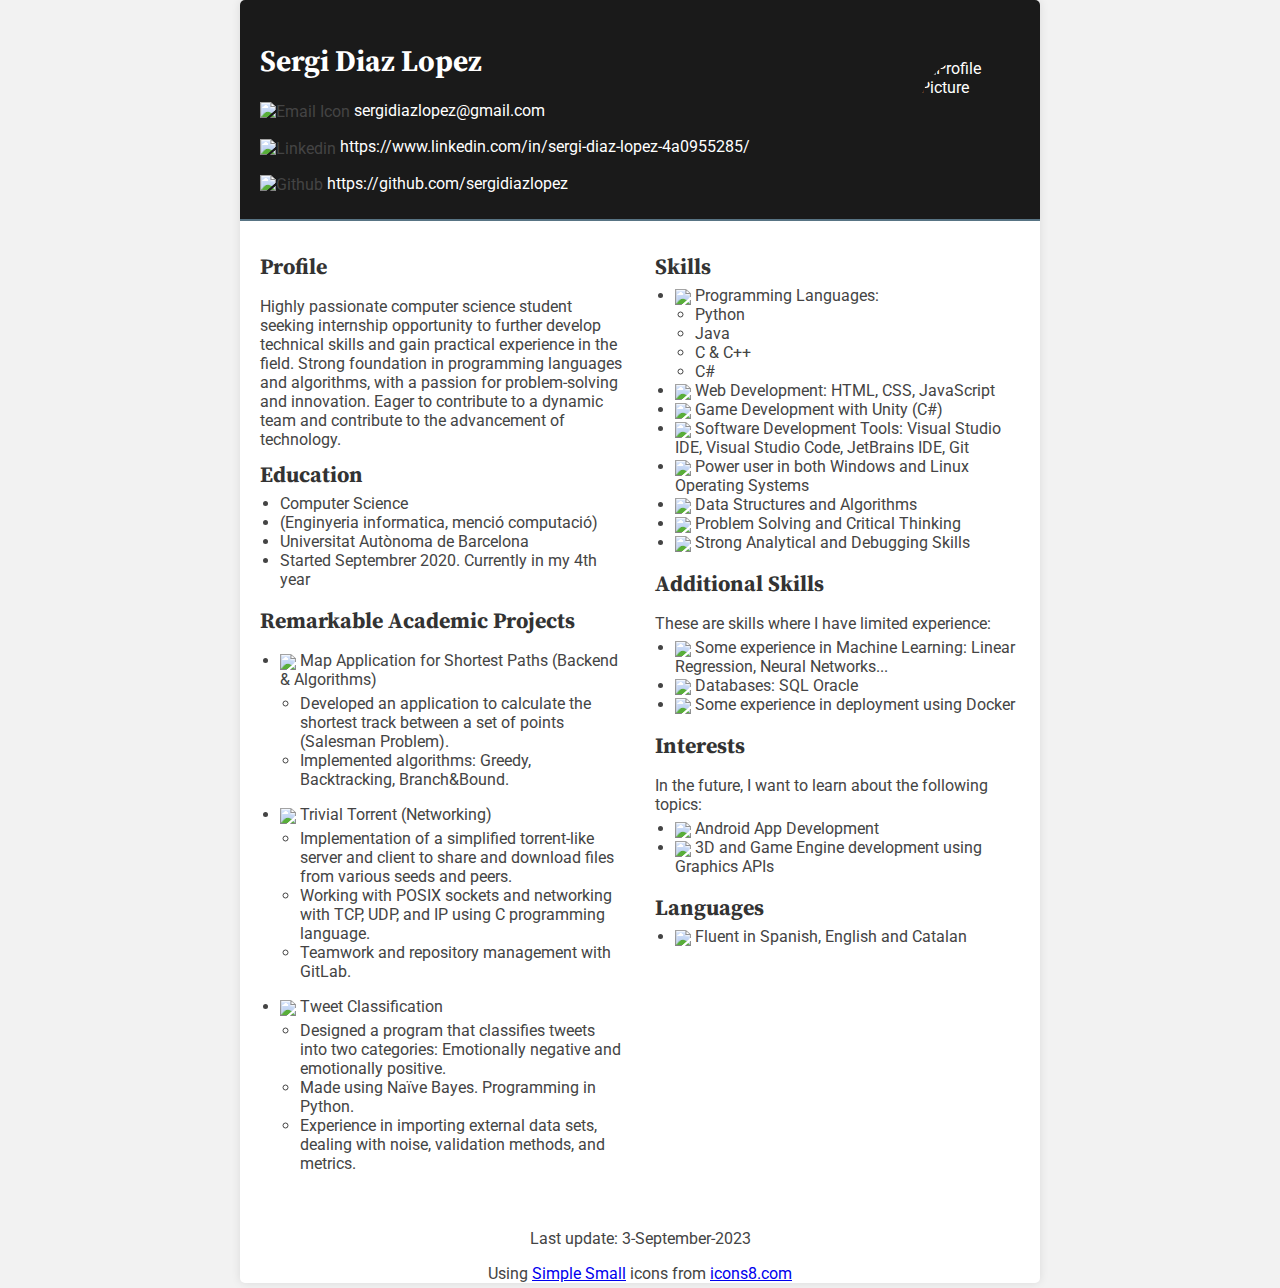
==== cv.html @ f4f1f8d8 "Add files via upload" ====
<!DOCTYPE html>
<html lang="en">
<head>
    <meta charset="UTF-8">
    <meta name="viewport" content="width=device-width, initial-scale=1.0">
    <title>Sergi Diaz Lopez - Computer Science CV</title>
	<link rel="icon" type="image/png" href="icons8-cv-16.png">
    <link rel="preconnect" href="https://fonts.googleapis.com">
    <link rel="preconnect" href="https://fonts.gstatic.com" crossorigin>
    <link href="https://fonts.googleapis.com/css2?family=Roboto&family=Source+Serif+4:opsz@8..60&display=swap" rel="stylesheet"> 

    <style>
	    body {
	        font-family: 'Roboto', sans-serif;
	        margin: 0;
	        padding: 0;
	        background-color: #f2f2f2;
	    }
	    .container {
	        max-width: 800px;
	        margin: 0 auto;
	        padding: 0px;
	        background-color: #fff;
	        border-radius: 5px;
	        box-shadow: 0 0 10px rgba(0, 0, 0, 0.1);
	    }
	    .header {
	        background-color: #1a1a1a;
	        color: #fff;
	        display: grid;
	        grid-template-columns: 1fr auto;
	        margin: 0px;
	        align-items: center;
	        padding: 20px;
	        border-radius: 5px 5px 0 0;
	        border-bottom: 2px solid #587484;
	    }

	    .profile-picture {
	        width: 100px;
	        height: 100px;
	        border-radius: 50%;
	        object-fit: cover;
	    }
	    .two-columns {
	        padding: 20px;
	        display: flex;
	        justify-content: space-between;
	        flex-wrap: wrap; /* Allow items to wrap to the next line on smaller screens */
	    }

	    .column {
	        width: 48%;

	    }


	    h1 {
	        font-family: 'Source Serif 4', serif;
	        font-size: 30px;
	    }
	    h2 {
	        font-family: 'Source Serif 4', serif;
	        font-size: 22px;
	        margin-top: 10px;
	        margin-bottom: 5px;
	        color: #333;
	    }
	    p {
	        margin-bottom: 5px;
	        color: #444;
	    }
	    ul {
	        margin-top: 0;
	        padding-left: 20px;
	        color: #444;
	    }
	    .header a {
	        text-decoration: none;
	        transition: text-decoration 1s; /* Add a smooth transition for the underline */
	        color: #fff;
	    }

	    .header a:hover {
	        text-decoration: underline; /* Add underline on hover */
	    }
	    footer {
	        margin-top: 20px;
	        text-align: center;
	        color: #777;
	    }

	    @media (max-width: 768px) {
	    /* Apply styles when the screen width is 768px or smaller (typical for mobile devices) */
		    .column {
		        width: 100%; /* Make columns stack on top of each other for smaller screens */
		    }
		}
	</style>
</head>
<body>
    <div class="container">
		<div class="header">
            <div>
    			<h1>Sergi Diaz Lopez</h1>
    			<p>
    				<img src="icons8-mail-16-invert.png" alt="Email Icon" style="vertical-align: middle; margin-right: 0px;">
    				<a href="mailto:sergidiazlopez@gmail.com">sergidiazlopez@gmail.com</a>
    			</p>
    			<p>
                    <img src="icons8-linkedin-16-invert.png" alt="Linkedin" style="vertical-align: middle; margin-right: 0px;">
                    <a href="https://www.linkedin.com/in/sergi-diaz-lopez-4a0955285/" target="_blank">https://www.linkedin.com/in/sergi-diaz-lopez-4a0955285/</a>
                </p>
    			<p>
                    <img src="icons8-github-16-invert.png" alt="Github" style="vertical-align: middle; margin-right: 0px;">
                    <a href="https://github.com/sergidiazlopez" target="_blank">https://github.com/sergidiazlopez</a>
                </p>
            </div>
            <img src="profile.webp" alt="Profile Picture" class="profile-picture">
		</div>

        <div class="two-columns">
            <div class="column">
                <h2>Profile</h2>
                <p>Highly passionate computer science student seeking internship opportunity to further develop technical skills and gain practical experience in the field. Strong foundation in programming languages and algorithms, with a passion for problem-solving and innovation. Eager to contribute to a dynamic team and contribute to the advancement of technology.</p>

                <h2>Education</h2>
                <ul>
                    <li>
                        Computer Science
                    </li>
                    <li>
                        (Enginyeria informatica, menció computació)
                    </li>
                    <li>
                        Universitat Autònoma de Barcelona
                    </li>
                    <li>
                        Started Septembrer 2020. Currently in my 4th year
                    </li>
                </ul>
                <h2>Remarkable Academic Projects</h2>
                <ul>
                    <li>
                        <p>
                            <img src="icons8-map-16.png" style="vertical-align: middle; margin-right: 0px;">
                            Map Application for Shortest Paths (Backend & Algorithms)
                        </p>
                        <ul>
                            <li>Developed an application to calculate the shortest track between a set of points (Salesman Problem).</li>
                            <li>Implemented algorithms: Greedy, Backtracking, Branch&Bound.</li>
                        </ul>
                    </li>
                    <li>
                        <p>
                            <img src="icons8-torrent-16.png" style="vertical-align: middle; margin-right: 0px;">
                            Trivial Torrent (Networking)
                        </p>
                        <ul>
                            <li>Implementation of a simplified torrent-like server and client to share and download files from various seeds and peers.</li>
                            <li>Working with POSIX sockets and networking with TCP, UDP, and IP using C programming language.</li>
                            <li>Teamwork and repository management with GitLab.</li>
                        </ul>
                    </li>
                    <li>
                        <p>
                            <img src="icons8-twitter-16.png" style="vertical-align: middle; margin-right: 0px;">
                            Tweet Classification
                        </p>
                        
                        <ul>
                            <li>Designed a program that classifies tweets into two categories: Emotionally negative and emotionally positive.</li>
                            <li>Made using Naïve Bayes. Programming in Python.</li>
                            <li>Experience in importing external data sets, dealing with noise, validation methods, and metrics.</li>
                        </ul>
                    </li>
                </ul>
            </div>
            <div class="column">
                <h2>Skills</h2>
                <ul>
                    <li>
                        <img src="icons8-source-code-16.png" style="vertical-align: middle; margin-right: 0px;">
                        Programming Languages: 
                        <ul>
                            <li>Python</li>
                            <li>Java</li>
                            <li>C & C++</li>
                            <li>C#</li>
                        </ul>
                    </li>
                    <li>
                        <img src="icons8-web-16.png" style="vertical-align: middle; margin-right: 0px;">
                        Web Development: HTML, CSS, JavaScript
                    </li>
                    <li>
                        <img src="icons8-game-16.png" style="vertical-align: middle; margin-right: 0px;">
                        Game Development with Unity (C#)
                    </li>
                    <li>
                        <img src="icons8-console-16.png" style="vertical-align: middle; margin-right: 0px;">
                        Software Development Tools: Visual Studio IDE, Visual Studio Code, JetBrains IDE, Git
                    </li>
                    <li>
                        <img src="icons8-virtual-machine-16.png" style="vertical-align: middle; margin-right: 0px;">
                        Power user in both Windows and Linux Operating Systems
                    </li>
                    <li>
                        <img src="icons8-tree-structure-16.png" style="vertical-align: middle; margin-right: 0px;">
                        Data Structures and Algorithms
                    </li>
                    <li>
                        <img src="icons8-critical-thinking-16.png" style="vertical-align: middle; margin-right: 0px;">
                        Problem Solving and Critical Thinking
                    </li>
                    <li>
                        <img src="icons8-bug-16.png" style="vertical-align: middle; margin-right: 0px;">
                        Strong Analytical and Debugging Skills
                    </li>
                </ul>

                <h2>Additional Skills</h2>
                <p>These are skills where I have limited experience:</p>
                <ul>
                    <li>
                        <img src="icons8-bot-16.png" style="vertical-align: middle; margin-right: 0px;">
                        Some experience in Machine Learning: Linear Regression, Neural Networks...
                    </li>
                    <li>
                        <img src="icons8-database-16.png" style="vertical-align: middle; margin-right: 0px;">
                        Databases: SQL Oracle
                    </li>
                    <li>
                        <img src="icons8-docker-16.png" style="vertical-align: middle; margin-right: 0px;">
                        Some experience in deployment using Docker
                    </li>
                </ul>

                <h2>Interests</h2>
                <p>In the future, I want to learn about the following topics:</p>
                <ul>
                    <li>
                        <img src="icons8-android-16.png" style="vertical-align: middle; margin-right: 0px;">
                        Android App Development
                    </li>
                    <li>
                        <img src="icons8-video-card-16.png" style="vertical-align: middle; margin-right: 0px;">
                        3D and Game Engine development using Graphics APIs
                    </li>
                </ul>

                <h2>Languages</h2>
                <ul>
                    <li>
                        <img src="icons8-language-16.png" style="vertical-align: middle; margin-right: 0px;">
                        Fluent in Spanish, English and Catalan
                    </li>
                </ul>
            </div>
        </div>

        <footer>
            <p>Last update: 3-September-2023</p>
            <p>Using <a href="https://icons8.com/icons/small">Simple Small</a> icons from <a href="https://icons8.com/">icons8.com</a></p>
        </footer>
    </div>
</body>
</html>
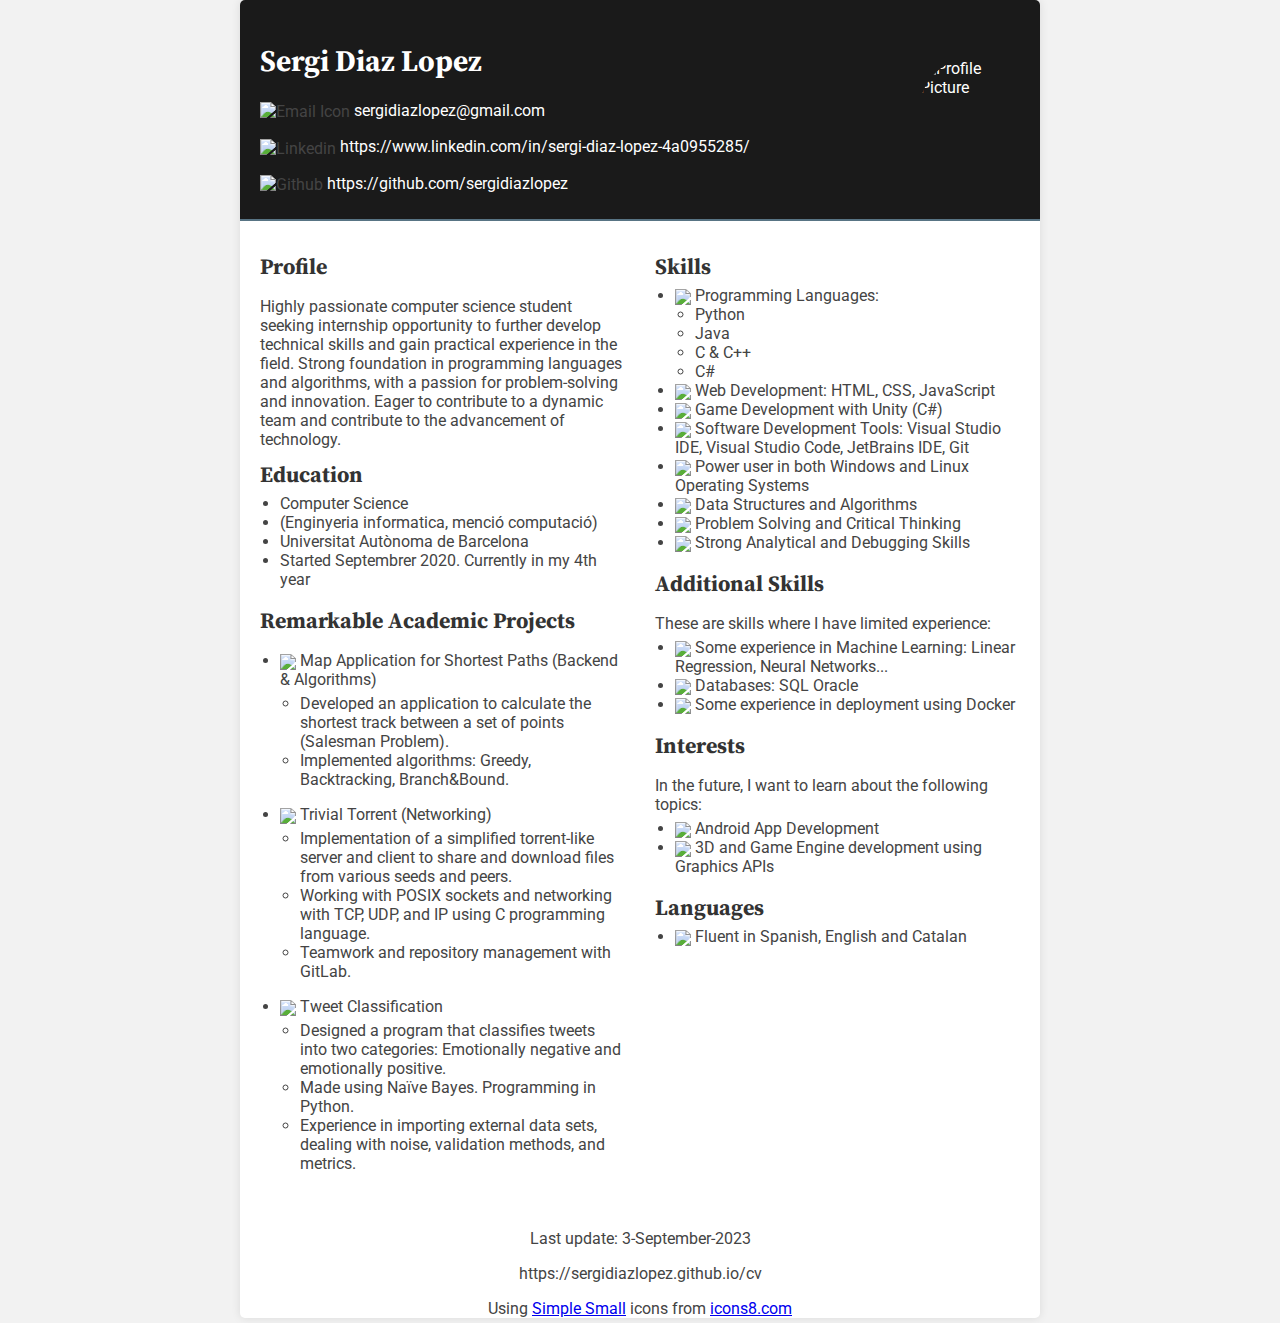
==== commit 1a5675f1: "Add files via upload" ====
--- a/cv.html
+++ b/cv.html
@@ -261,6 +261,7 @@
 
         <footer>
             <p>Last update: 3-September-2023</p>
+			<p>https://sergidiazlopez.github.io/cv</p>
             <p>Using <a href="https://icons8.com/icons/small">Simple Small</a> icons from <a href="https://icons8.com/">icons8.com</a></p>
         </footer>
     </div>
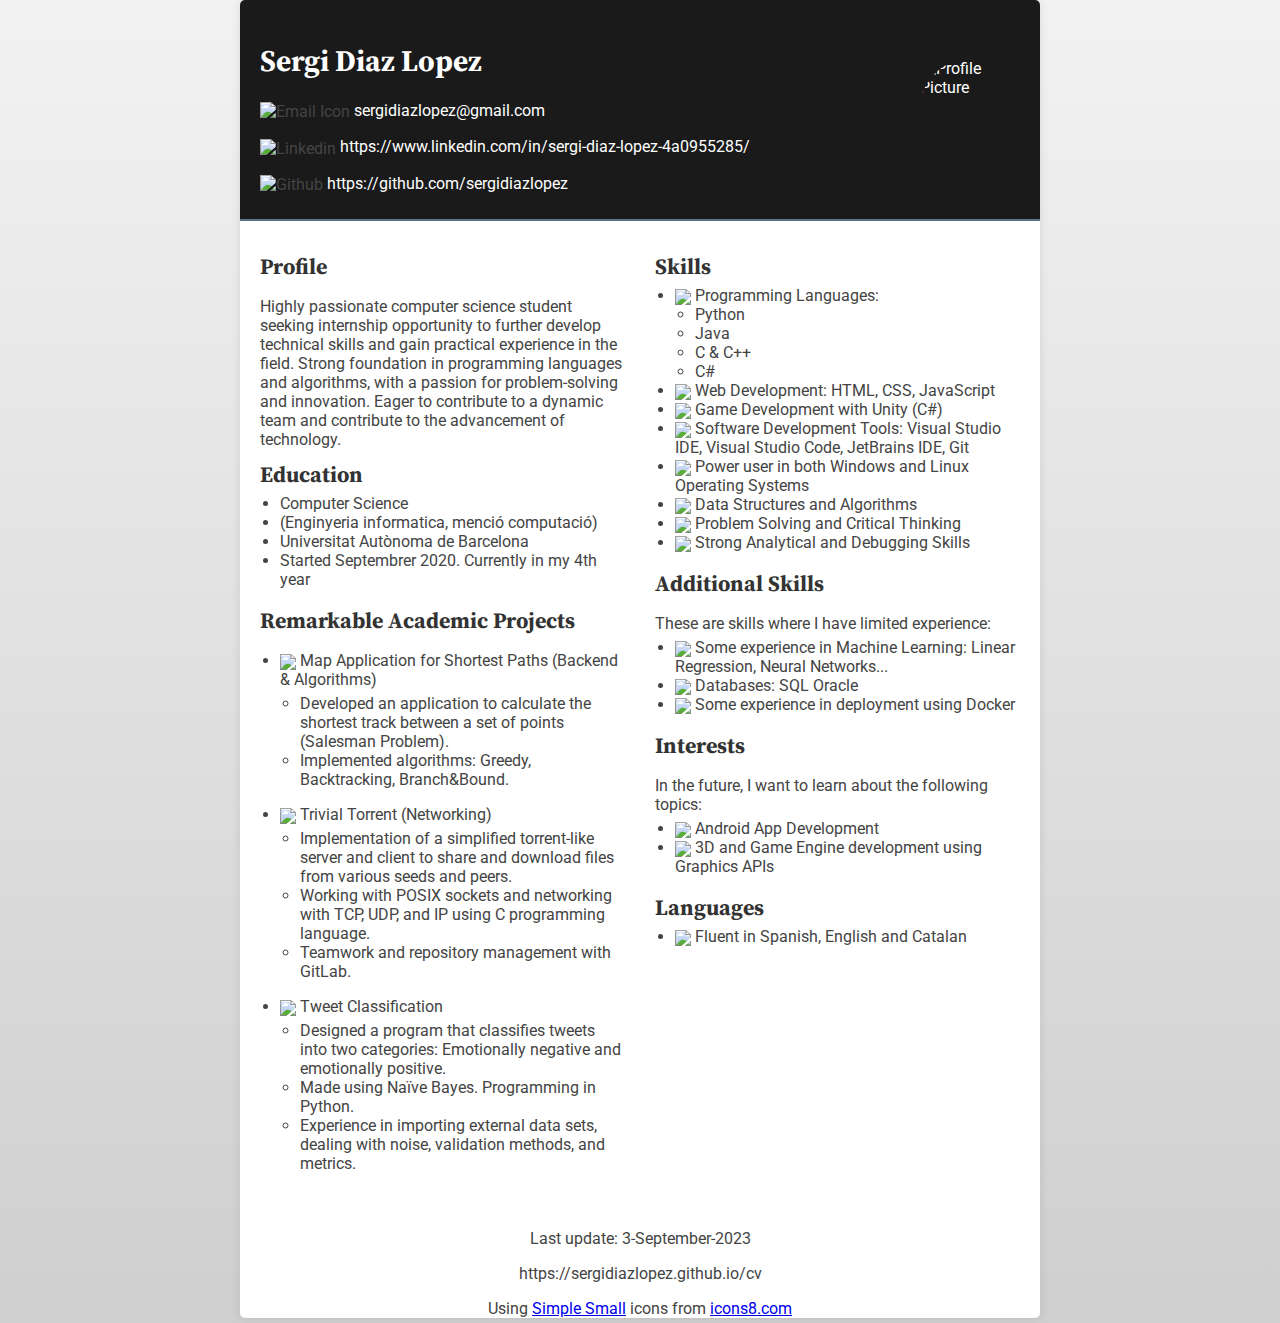
==== commit 73c6adee: "add gradient background" ====
--- a/cv.html
+++ b/cv.html
@@ -14,7 +14,7 @@
 	        font-family: 'Roboto', sans-serif;
 	        margin: 0;
 	        padding: 0;
-	        background-color: #f2f2f2;
+	        background: linear-gradient(to bottom, #f2f2f2, #cfcfcf); /* Replace these colors with your desired gradient */
 	    }
 	    .container {
 	        max-width: 800px;
@@ -84,6 +84,7 @@
 	    .header a:hover {
 	        text-decoration: underline; /* Add underline on hover */
 	    }
+
 	    footer {
 	        margin-top: 20px;
 	        text-align: center;
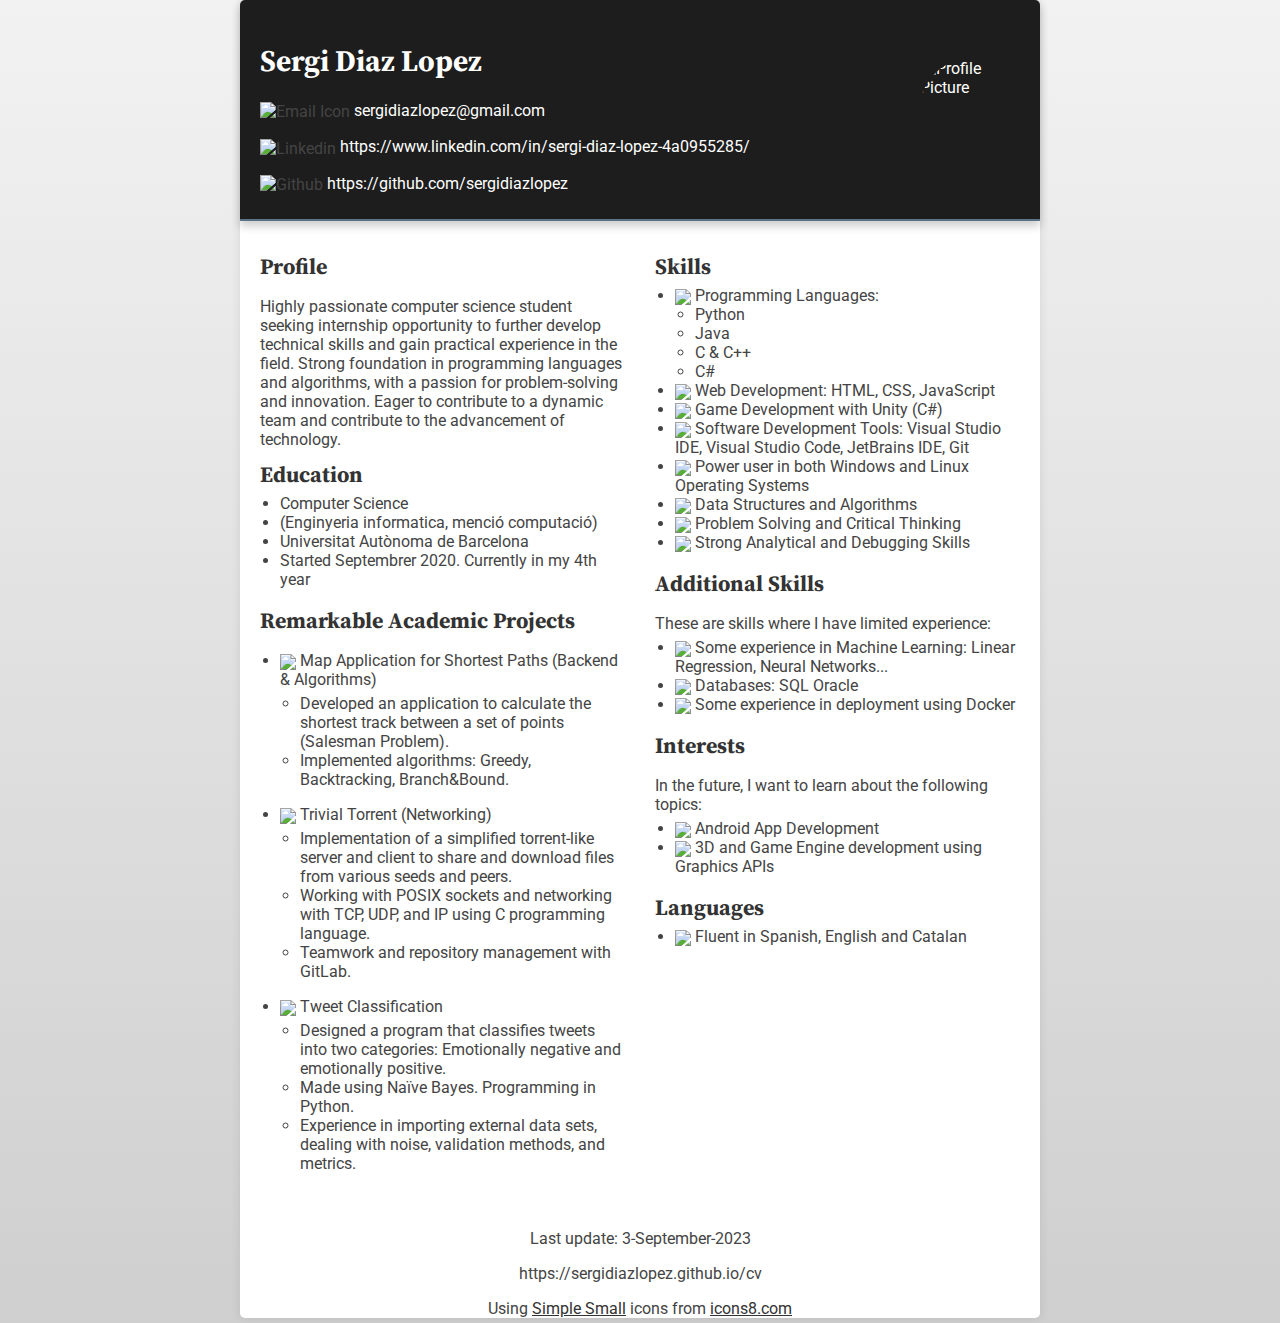
==== commit 1aa46de0: "tweak dark mode colors" ====
--- a/cv.html
+++ b/cv.html
@@ -10,22 +10,48 @@
     <link href="https://fonts.googleapis.com/css2?family=Roboto&family=Source+Serif+4:opsz@8..60&display=swap" rel="stylesheet"> 
 
     <style>
+    	:root {
+   			--bg-color: #ffffff; /* Light mode background color */
+			--text-color: #333333; /* Light mode text color */
+			--text-color-alt: #444444; /* Light mode text color */
+			--bg-gradient1: #f2f2f2;
+			--bg-gradient2: #cfcfcf;
+			--bg-header: #1d1d1d;
+			--header-line-color: #587484;
+		}
+		
+
+		@media (prefers-color-scheme: dark) {
+			:root {
+				--bg-color: #1a1c18; /* Dark mode background color */
+				--text-color: #f6ffe8; /* Dark mode text color */
+				--text-color-alt: #ffffff; /* Light mode text color */
+				--bg-gradient1: #000000;
+				--bg-gradient2: #000000;
+				--bg-header: #1a1c18;
+				--header-line-color: #1a1c18;
+			}
+			.icon {
+    			filter: invert(1);
+			}
+		}
+
 	    body {
 	        font-family: 'Roboto', sans-serif;
 	        margin: 0;
 	        padding: 0;
-	        background: linear-gradient(to bottom, #f2f2f2, #cfcfcf); /* Replace these colors with your desired gradient */
+	        background: linear-gradient(to bottom, var(--bg-gradient1), var(--bg-gradient2)); /* Replace these colors with your desired gradient */
 	    }
 	    .container {
 	        max-width: 800px;
 	        margin: 0 auto;
 	        padding: 0px;
-	        background-color: #fff;
+	        background-color: var(--bg-color);
 	        border-radius: 5px;
 	        box-shadow: 0 0 10px rgba(0, 0, 0, 0.1);
 	    }
 	    .header {
-	        background-color: #1a1a1a;
+	        background-color: var(--bg-header);
 	        color: #fff;
 	        display: grid;
 	        grid-template-columns: 1fr auto;
@@ -33,7 +59,8 @@
 	        align-items: center;
 	        padding: 20px;
 	        border-radius: 5px 5px 0 0;
-	        border-bottom: 2px solid #587484;
+	        border-bottom: 2px solid var(--header-line-color);
+	        box-shadow: 0px 5px 10px rgba(0, 0, 0, 0.2); /* Add a drop shadow to the bottom */
 	    }
 
 	    .profile-picture {
@@ -64,16 +91,16 @@
 	        font-size: 22px;
 	        margin-top: 10px;
 	        margin-bottom: 5px;
-	        color: #333;
+	        color: var(--text-color);
 	    }
 	    p {
 	        margin-bottom: 5px;
-	        color: #444;
+	        color: var(--text-color-alt);
 	    }
 	    ul {
 	        margin-top: 0;
 	        padding-left: 20px;
-	        color: #444;
+	        color: var(--text-color-alt);
 	    }
 	    .header a {
 	        text-decoration: none;
@@ -83,6 +110,11 @@
 
 	    .header a:hover {
 	        text-decoration: underline; /* Add underline on hover */
+	    }
+
+	    a {
+	        text-decoration: underline;
+	        color: var(--text-color);
 	    }
 
 	    footer {
@@ -97,6 +129,13 @@
 		        width: 100%; /* Make columns stack on top of each other for smaller screens */
 		    }
 		}
+
+		#dark-mode-toggle:checked ~ body {
+		    background-color: var(--bg-color);
+		    color: var(--text-color);
+		}
+
+
 	</style>
 </head>
 <body>
@@ -105,15 +144,15 @@
             <div>
     			<h1>Sergi Diaz Lopez</h1>
     			<p>
-    				<img src="icons8-mail-16-invert.png" alt="Email Icon" style="vertical-align: middle; margin-right: 0px;">
+    				<img src="icons8-mail-16-invert.png" alt="Email Icon" style="vertical-align: middle; margin-right: 0px;" class=icon-header>
     				<a href="mailto:sergidiazlopez@gmail.com">sergidiazlopez@gmail.com</a>
     			</p>
     			<p>
-                    <img src="icons8-linkedin-16-invert.png" alt="Linkedin" style="vertical-align: middle; margin-right: 0px;">
+                    <img src="icons8-linkedin-16-invert.png" alt="Linkedin" style="vertical-align: middle; margin-right: 0px;" class=icon-header>
                     <a href="https://www.linkedin.com/in/sergi-diaz-lopez-4a0955285/" target="_blank">https://www.linkedin.com/in/sergi-diaz-lopez-4a0955285/</a>
                 </p>
     			<p>
-                    <img src="icons8-github-16-invert.png" alt="Github" style="vertical-align: middle; margin-right: 0px;">
+                    <img src="icons8-github-16-invert.png" alt="Github" style="vertical-align: middle; margin-right: 0px;" class=icon-header>
                     <a href="https://github.com/sergidiazlopez" target="_blank">https://github.com/sergidiazlopez</a>
                 </p>
             </div>
@@ -144,7 +183,7 @@
                 <ul>
                     <li>
                         <p>
-                            <img src="icons8-map-16.png" style="vertical-align: middle; margin-right: 0px;">
+                            <img src="icons8-map-16.png" style="vertical-align: middle; margin-right: 0px;" class=icon>
                             Map Application for Shortest Paths (Backend & Algorithms)
                         </p>
                         <ul>
@@ -154,7 +193,7 @@
                     </li>
                     <li>
                         <p>
-                            <img src="icons8-torrent-16.png" style="vertical-align: middle; margin-right: 0px;">
+                            <img src="icons8-torrent-16.png" style="vertical-align: middle; margin-right: 0px;" class=icon>
                             Trivial Torrent (Networking)
                         </p>
                         <ul>
@@ -165,7 +204,7 @@
                     </li>
                     <li>
                         <p>
-                            <img src="icons8-twitter-16.png" style="vertical-align: middle; margin-right: 0px;">
+                            <img src="icons8-twitter-16.png" style="vertical-align: middle; margin-right: 0px;" class=icon>
                             Tweet Classification
                         </p>
                         
@@ -181,7 +220,7 @@
                 <h2>Skills</h2>
                 <ul>
                     <li>
-                        <img src="icons8-source-code-16.png" style="vertical-align: middle; margin-right: 0px;">
+                        <img src="icons8-source-code-16.png" style="vertical-align: middle; margin-right: 0px;" class=icon>
                         Programming Languages: 
                         <ul>
                             <li>Python</li>
@@ -191,31 +230,31 @@
                         </ul>
                     </li>
                     <li>
-                        <img src="icons8-web-16.png" style="vertical-align: middle; margin-right: 0px;">
+                        <img src="icons8-web-16.png" style="vertical-align: middle; margin-right: 0px;" class=icon>
                         Web Development: HTML, CSS, JavaScript
                     </li>
                     <li>
-                        <img src="icons8-game-16.png" style="vertical-align: middle; margin-right: 0px;">
+                        <img src="icons8-game-16.png" style="vertical-align: middle; margin-right: 0px;" class=icon>
                         Game Development with Unity (C#)
                     </li>
                     <li>
-                        <img src="icons8-console-16.png" style="vertical-align: middle; margin-right: 0px;">
+                        <img src="icons8-console-16.png" style="vertical-align: middle; margin-right: 0px;" class=icon>
                         Software Development Tools: Visual Studio IDE, Visual Studio Code, JetBrains IDE, Git
                     </li>
                     <li>
-                        <img src="icons8-virtual-machine-16.png" style="vertical-align: middle; margin-right: 0px;">
+                        <img src="icons8-virtual-machine-16.png" style="vertical-align: middle; margin-right: 0px;" class=icon>
                         Power user in both Windows and Linux Operating Systems
                     </li>
                     <li>
-                        <img src="icons8-tree-structure-16.png" style="vertical-align: middle; margin-right: 0px;">
+                        <img src="icons8-tree-structure-16.png" style="vertical-align: middle; margin-right: 0px;" class=icon>
                         Data Structures and Algorithms
                     </li>
                     <li>
-                        <img src="icons8-critical-thinking-16.png" style="vertical-align: middle; margin-right: 0px;">
+                        <img src="icons8-critical-thinking-16.png" style="vertical-align: middle; margin-right: 0px;" class=icon>
                         Problem Solving and Critical Thinking
                     </li>
                     <li>
-                        <img src="icons8-bug-16.png" style="vertical-align: middle; margin-right: 0px;">
+                        <img src="icons8-bug-16.png" style="vertical-align: middle; margin-right: 0px;" class=icon>
                         Strong Analytical and Debugging Skills
                     </li>
                 </ul>
@@ -224,15 +263,15 @@
                 <p>These are skills where I have limited experience:</p>
                 <ul>
                     <li>
-                        <img src="icons8-bot-16.png" style="vertical-align: middle; margin-right: 0px;">
+                        <img src="icons8-bot-16.png" style="vertical-align: middle; margin-right: 0px;" class=icon>
                         Some experience in Machine Learning: Linear Regression, Neural Networks...
                     </li>
                     <li>
-                        <img src="icons8-database-16.png" style="vertical-align: middle; margin-right: 0px;">
+                        <img src="icons8-database-16.png" style="vertical-align: middle; margin-right: 0px;" class=icon>
                         Databases: SQL Oracle
                     </li>
                     <li>
-                        <img src="icons8-docker-16.png" style="vertical-align: middle; margin-right: 0px;">
+                        <img src="icons8-docker-16.png" style="vertical-align: middle; margin-right: 0px;" class=icon>
                         Some experience in deployment using Docker
                     </li>
                 </ul>
@@ -241,11 +280,11 @@
                 <p>In the future, I want to learn about the following topics:</p>
                 <ul>
                     <li>
-                        <img src="icons8-android-16.png" style="vertical-align: middle; margin-right: 0px;">
+                        <img src="icons8-android-16.png" style="vertical-align: middle; margin-right: 0px;" class=icon>
                         Android App Development
                     </li>
                     <li>
-                        <img src="icons8-video-card-16.png" style="vertical-align: middle; margin-right: 0px;">
+                        <img src="icons8-video-card-16.png" style="vertical-align: middle; margin-right: 0px;" class=icon>
                         3D and Game Engine development using Graphics APIs
                     </li>
                 </ul>
@@ -253,7 +292,7 @@
                 <h2>Languages</h2>
                 <ul>
                     <li>
-                        <img src="icons8-language-16.png" style="vertical-align: middle; margin-right: 0px;">
+                        <img src="icons8-language-16.png" style="vertical-align: middle; margin-right: 0px;" class=icon>
                         Fluent in Spanish, English and Catalan
                     </li>
                 </ul>
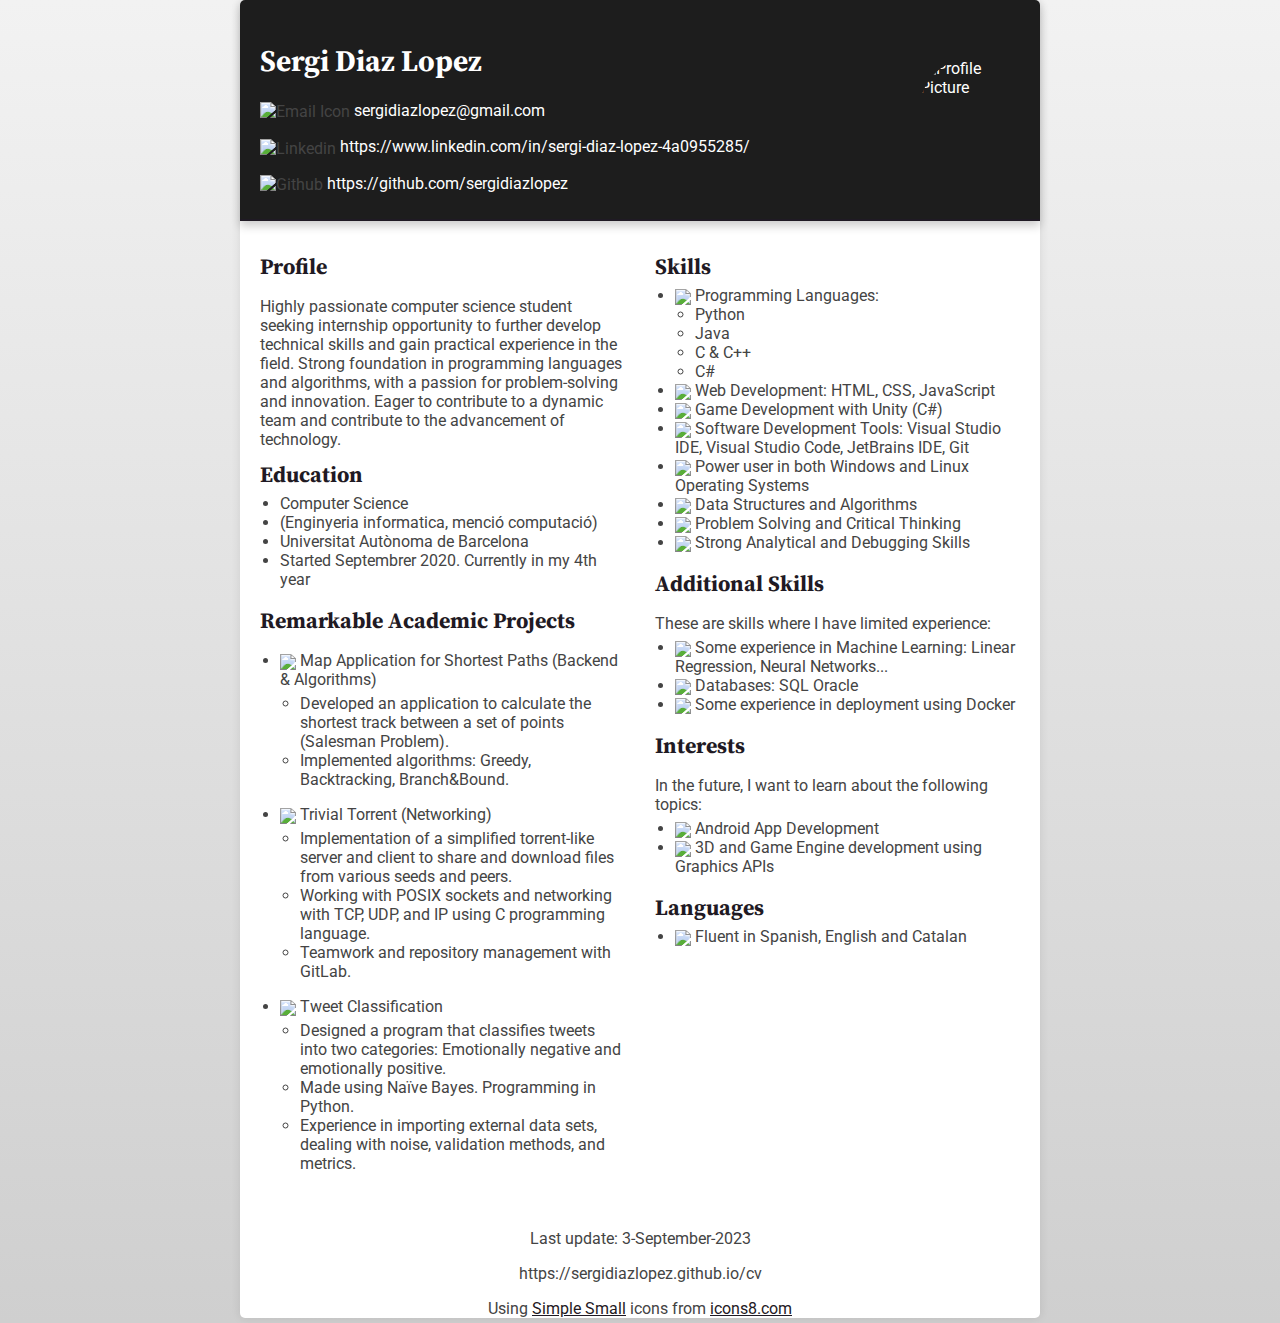
==== commit 1be65c53: "tweak light mode colors" ====
--- a/cv.html
+++ b/cv.html
@@ -12,12 +12,12 @@
     <style>
     	:root {
    			--bg-color: #ffffff; /* Light mode background color */
-			--text-color: #333333; /* Light mode text color */
+			--text-color: #1f1a24; /* Light mode text color */
 			--text-color-alt: #444444; /* Light mode text color */
 			--bg-gradient1: #f2f2f2;
 			--bg-gradient2: #cfcfcf;
 			--bg-header: #1d1d1d;
-			--header-line-color: #587484;
+			--header-line-color: #1f1a24;
 		}
 		
 
